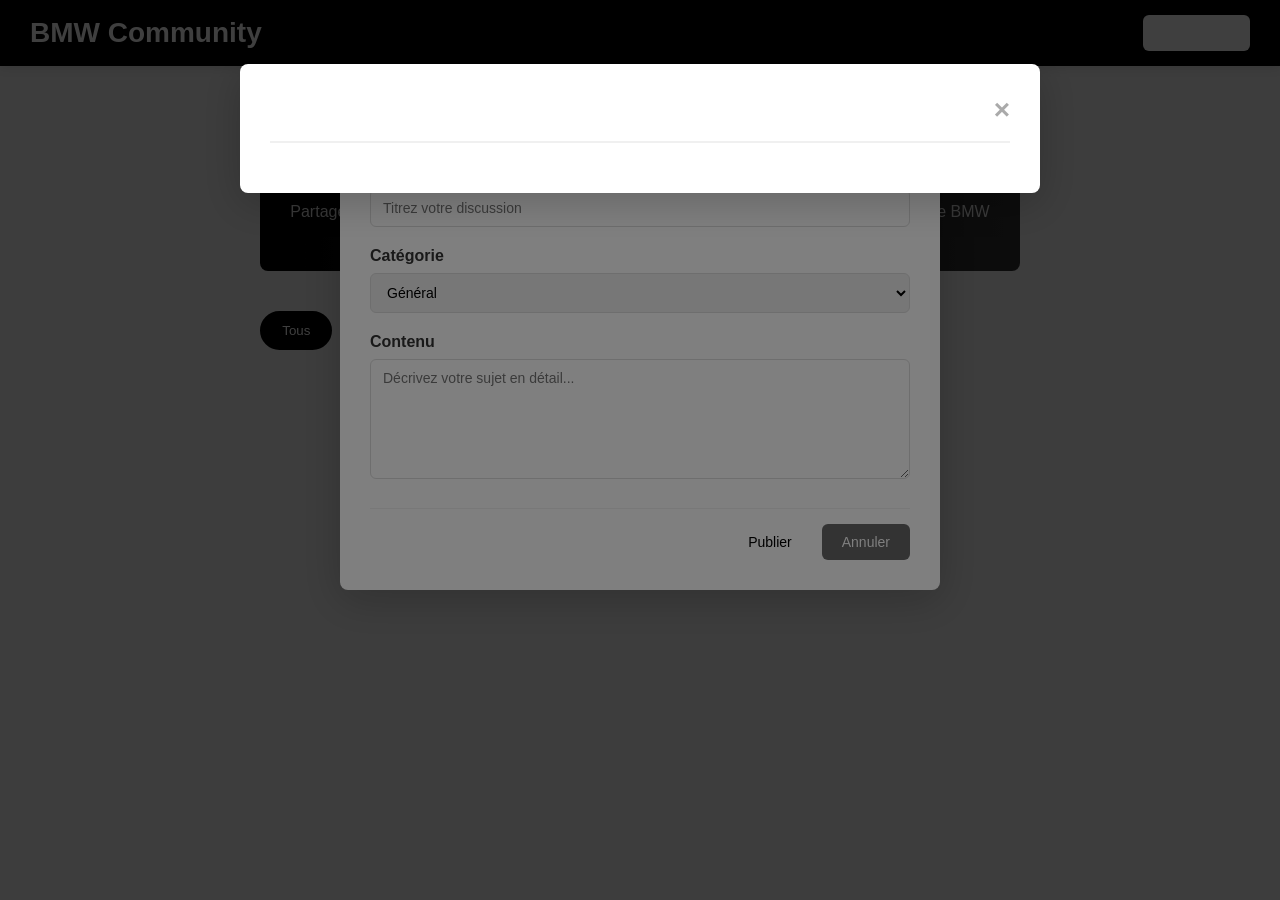
==== templates/forum.html @ a311e94f "avancée" ====
<!DOCTYPE html>
<html lang="fr">
<head>
    <meta charset="UTF-8">
    <meta name="viewport" content="width=device-width, initial-scale=1.0">
    <title>Forum BMW Community</title>
    <link rel="stylesheet" href="/static/style.css">
</head>
<body>

<header>
    <h1>BMW Community</h1>
    <div class="header-actions">
        <span id="username-display" class="username"></span>
        <button class="btn btn-secondary" id="logout-btn">Déconnexion</button>
        <button class="btn btn-primary" id="login-btn"><a href="/login">Connexion</a></button>
    </div>
</header>

<div class="container">
    <div class="forum-header">
        <h2>Centre de Discussion BMW</h2>
        <p>Partagez vos passions, posez vos questions et connectez-vous avec d'autres passionnés de BMW</p>
        <button class="btn btn-primary" id="new-discussion-btn">+ Créer une discussion</button>
    </div>

    <div class="categories">
        <button class="category-btn active" onclick="filterByCategory('Tous')">Tous</button>
        <button class="category-btn" onclick="filterByCategory('Mécanique')">Mécanique</button>
        <button class="category-btn" onclick="filterByCategory('Tuning')">Tuning</button>
        <button class="category-btn" onclick="filterByCategory('Galerie')">Galerie</button>
        <button class="category-btn" onclick="filterByCategory('Événements')">Événements</button>
    </div>

    <div class="discussions-list" id="discussions-container">
        <div class="loading">Chargement des discussions...</div>
    </div>
</div>

<!-- Modal pour créer une discussion -->
<div id="new-discussion-modal" class="modal">
    <div class="modal-content">
        <div class="modal-header">
            <h3>Créer une nouvelle discussion</h3>
            <span class="close" onclick="closeNewDiscussionModal()">&times;</span>
        </div>
        <form id="discussion-form">
            <div class="form-group">
                <label for="title">Titre</label>
                <input type="text" id="title" name="title" required placeholder="Titrez votre discussion">
            </div>
            <div class="form-group">
                <label for="category">Catégorie</label>
                <select id="category" name="category" required>
                    <option value="Général">Général</option>
                    <option value="Mécanique">Mécanique</option>
                    <option value="Tuning">Tuning</option>
                    <option value="Galerie">Galerie</option>
                    <option value="Événements">Événements</option>
                </select>
            </div>
            <div class="form-group">
                <label for="content">Contenu</label>
                <textarea id="content" name="content" required placeholder="Décrivez votre sujet en détail..."></textarea>
            </div>
            <div class="modal-buttons">
                <button type="submit" class="btn btn-primary">Publier</button>
                <button type="button" class="btn btn-secondary" onclick="closeNewDiscussionModal()">Annuler</button>
            </div>
        </form>
    </div>
</div>

<!-- Modal pour les détails de la discussion -->
<div id="discussion-detail-modal" class="modal">
    <div class="modal-content modal-large">
        <div class="modal-header">
            <h3 id="detail-title"></h3>
            <span class="close" onclick="closeDiscussionDetailModal()">&times;</span>
        </div>
        <div id="discussion-detail-content"></div>
        
        <!-- Formulaire pour répondre -->
        <div id="reply-form-container" class="reply-form-container">
            <div class="reply-form">
                <h4>Votre réponse</h4>
                <form id="reply-form">
                    <textarea id="reply-content" placeholder="Écrivez votre réponse..." required></textarea>
                    <button type="submit" class="btn btn-primary">Répondre</button>
                </form>
            </div>
        </div>
    </div>
</div>

<script>
    let currentUser = null;
    let selectedCategory = 'Tous';

    document.addEventListener('DOMContentLoaded', function() {
        checkUserSession();
        loadDiscussions();
    });

    function checkUserSession() {
        const user = localStorage.getItem('user');
        if (user) {
            currentUser = JSON.parse(user);
            document.getElementById('username-display').textContent = 'Bienvenue, ' + currentUser.username;
            document.getElementById('logout-btn').style.display = 'inline-block';
            document.getElementById('login-btn').style.display = 'none';
            document.getElementById('new-discussion-btn').style.display = 'inline-block';
        } else {
            document.getElementById('logout-btn').style.display = 'none';
            document.getElementById('login-btn').style.display = 'inline-block';
            document.getElementById('new-discussion-btn').style.display = 'none';
        }
    }

    function loadDiscussions() {
        fetch('/api/discussions')
            .then(response => response.json())
            .then(discussions => {
                if (!discussions) {
                    document.getElementById('discussions-container').innerHTML = '<p class="no-discussions">Aucune discussion pour le moment. Soyez le premier à en créer une !</p>';
                    return;
                }
                
                const filtered = selectedCategory === 'Tous' ? discussions : discussions.filter(d => d.category === selectedCategory);
                
                if (filtered.length === 0) {
                    document.getElementById('discussions-container').innerHTML = '<p class="no-discussions">Aucune discussion dans cette catégorie.</p>';
                    return;
                }

                const html = filtered.map(d => `
                    <div class="discussion-card" onclick="showDiscussionDetail(${d.id})">
                        <div class="discussion-header">
                            <h3>${escapeHtml(d.title)}</h3>
                            <span class="category-badge">${escapeHtml(d.category)}</span>
                        </div>
                        <p class="discussion-preview">${escapeHtml(d.content.substring(0, 150))}...</p>
                        <div class="discussion-meta">
                            <span class="author">Par <strong>${escapeHtml(d.username)}</strong></span>
                            <span class="replies">${d.replies} réponse${d.replies > 1 ? 's' : ''}</span>
                            <span class="date">${formatDate(d.created_at)}</span>
                        </div>
                    </div>
                `).join('');
                
                document.getElementById('discussions-container').innerHTML = html;
            })
            .catch(error => {
                console.error('Erreur:', error);
                document.getElementById('discussions-container').innerHTML = '<p class="error">Erreur lors du chargement des discussions</p>';
            });
    }

    function filterByCategory(category) {
        selectedCategory = category;
        document.querySelectorAll('.category-btn').forEach(btn => btn.classList.remove('active'));
        event.target.classList.add('active');
        loadDiscussions();
    }

    function showNewDiscussionModal() {
        if (!currentUser) {
            alert('Vous devez être connecté pour créer une discussion');
            window.location.href = '/login';
            return;
        }
        document.getElementById('new-discussion-modal').style.display = 'block';
    }

    function closeNewDiscussionModal() {
        document.getElementById('new-discussion-modal').style.display = 'none';
        document.getElementById('discussion-form').reset();
    }

    function showDiscussionDetail(discussionId) {
        fetch(`/api/discussions/${discussionId}`)
            .then(response => response.json())
            .then(discussion => {
                document.getElementById('detail-title').textContent = escapeHtml(discussion.title);
                
                let html = `
                    <div class="discussion-detail">
                        <div class="detail-header">
                            <span class="category-badge">${escapeHtml(discussion.category)}</span>
                            <span class="date">${formatDate(discussion.created_at)}</span>
                        </div>
                        <div class="detail-content">${escapeHtml(discussion.content)}</div>
                        <div class="detail-author">Par <strong>${escapeHtml(discussion.username)}</strong></div>
                    </div>
                    <div class="replies-section">
                        <h4>${discussion.replies} réponse${discussion.replies > 1 ? 's' : ''}</h4>
                        <div id="replies-list"></div>
                    </div>
                `;
                
                document.getElementById('discussion-detail-content').innerHTML = html;
                
                fetch(`/api/replies?discussion_id=${discussionId}`)
                    .then(response => response.json())
                    .then(replies => {
                        if (!replies) replies = [];
                        const repliesHtml = replies.map(r => `
                            <div class="reply">
                                <div class="reply-header">
                                    <strong>${escapeHtml(r.username)}</strong>
                                    <span class="date">${formatDate(r.created_at)}</span>
                                </div>
                                <div class="reply-content">${escapeHtml(r.content)}</div>
                            </div>
                        `).join('');
                        
                        document.getElementById('replies-list').innerHTML = repliesHtml || '<p class="no-replies">Aucune réponse pour le moment.</p>';
                    });

                if (currentUser) {
                    const replyContainer = document.getElementById('reply-form-container');
                    replyContainer.style.display = 'block';
                    document.getElementById('reply-form').onsubmit = function(e) {
                        e.preventDefault();
                        
                        fetch('/api/replies', {
                            method: 'POST',
                            headers: {'Content-Type': 'application/json'},
                            body: JSON.stringify({
                                content: document.getElementById('reply-content').value,
                                user_id: currentUser.id,
                                discussion_id: discussionId
                            })
                        })
                        .then(response => response.json())
                        .then(result => {
                            if (result.success) {
                                document.getElementById('reply-content').value = '';
                                showDiscussionDetail(discussionId);
                            }
                        })
                        .catch(error => console.error('Erreur:', error));
                    };
                } else {
                    document.getElementById('reply-form-container').style.display = 'none';
                }

                document.getElementById('discussion-detail-modal').style.display = 'block';
            })
            .catch(error => console.error('Erreur:', error));
    }

    function closeDiscussionDetailModal() {
        document.getElementById('discussion-detail-modal').style.display = 'none';
    }

    document.getElementById('new-discussion-btn').addEventListener('click', showNewDiscussionModal);

    document.getElementById('logout-btn').addEventListener('click', function() {
        localStorage.removeItem('user');
        currentUser = null;
        checkUserSession();
        loadDiscussions();
    });

    document.getElementById('discussion-form').addEventListener('submit', function(e) {
        e.preventDefault();
        
        const data = {
            title: document.getElementById('title').value,
            content: document.getElementById('content').value,
            category: document.getElementById('category').value,
            user_id: currentUser.id
        };

        fetch('/api/discussions', {
            method: 'POST',
            headers: {'Content-Type': 'application/json'},
            body: JSON.stringify(data)
        })
        .then(response => response.json())
        .then(result => {
            if (result.success) {
                closeNewDiscussionModal();
                loadDiscussions();
                alert('Discussion créée avec succès !');
            }
        })
        .catch(error => console.error('Erreur:', error));
    });

    function escapeHtml(text) {
        const div = document.createElement('div');
        div.textContent = text;
        return div.innerHTML;
    }

    function formatDate(dateString) {
        const date = new Date(dateString);
        const today = new Date();
        const yesterday = new Date(today);
        yesterday.setDate(yesterday.getDate() - 1);

        if (date.toDateString() === today.toDateString()) {
            return 'Aujourd\'hui à ' + date.toLocaleTimeString('fr-FR', {hour: '2-digit', minute: '2-digit'});
        } else if (date.toDateString() === yesterday.toDateString()) {
            return 'Hier à ' + date.toLocaleTimeString('fr-FR', {hour: '2-digit', minute: '2-digit'});
        } else {
            return date.toLocaleDateString('fr-FR');
        }
    }

    window.onclick = function(event) {
        let modal = document.getElementById('new-discussion-modal');
        if (event.target === modal) {
            modal.style.display = 'none';
        }
        modal = document.getElementById('discussion-detail-modal');
        if (event.target === modal) {
            modal.style.display = 'none';
        }
    }
</script>

</body>
</html>
---- static/style.css ----
* {
  box-sizing: border-box;
}

html, body {
  margin: 0;
  padding: 0;
  height: 100%;
}

body {
  font-family: 'Segoe UI', Tahoma, Geneva, Verdana, sans-serif;
  background-color: #f5f5f5;
  color: #333;
  display: flex;
  flex-direction: column;
}

header {
  background-color: #000;
  color: white;
  padding: 15px 30px;
  display: flex;
  justify-content: space-between;
  align-items: center;
  box-shadow: 0 2px 10px rgba(0,0,0,0.1);
}

header h1 {
  margin: 0;
  font-size: 28px;
}

.header-actions {
  display: flex;
  align-items: center;
  gap: 20px;
}

.username {
  color: #ccc;
  font-size: 14px;
}

.btn {
  padding: 10px 20px;
  border: none;
  cursor: pointer;
  border-radius: 6px;
  font-size: 14px;
  font-weight: 500;
  transition: all 0.3s ease;
}

.btn-primary {
  background-color: white;
  color: black;
}

.btn-primary:hover {
  background-color: #f0f0f0;
  transform: translateY(-2px);
  box-shadow: 0 4px 12px rgba(0,0,0,0.15);
}

.btn-secondary {
  background-color: #666;
  color: white;
}

.btn-secondary:hover {
  background-color: #555;
  transform: translateY(-2px);
  box-shadow: 0 4px 12px rgba(0,0,0,0.15);
}

.container {
  max-width: 1200px;
  margin: 0 auto;
  padding: 20px;
}

.forum-header {
  text-align: center;
  margin: 40px 0;
  padding: 30px;
  background: linear-gradient(to right, #000, #333);
  color: white;
  border-radius: 8px;
}

.forum-header h2 {
  margin: 0 0 10px 0;
  font-size: 32px;
}

.forum-header p {
  margin: 0 0 20px 0;
  opacity: 0.9;
}

.categories {
  display: flex;
  gap: 10px;
  margin: 30px 0;
  flex-wrap: wrap;
}

.category-btn {
  padding: 10px 20px;
  background-color: white;
  border: 2px solid #ddd;
  border-radius: 25px;
  cursor: pointer;
  font-weight: 500;
  transition: all 0.3s ease;
}

.category-btn:hover {
  border-color: #000;
  background-color: #f9f9f9;
}

.category-btn.active {
  background-color: #000;
  color: white;
  border-color: #000;
}

.discussions-list {
  display: grid;
  gap: 20px;
  margin-top: 30px;
}

.discussion-card {
  background: white;
  border-radius: 8px;
  padding: 20px;
  cursor: pointer;
  transition: all 0.3s ease;
  box-shadow: 0 2px 8px rgba(0,0,0,0.08);
  border-left: 4px solid #000;
}

.discussion-card:hover {
  box-shadow: 0 6px 16px rgba(0,0,0,0.12);
  transform: translateY(-2px);
}

.discussion-header {
  display: flex;
  justify-content: space-between;
  align-items: flex-start;
  margin-bottom: 12px;
}

.discussion-header h3 {
  margin: 0;
  font-size: 18px;
  color: #000;
}

.category-badge {
  background-color: #000;
  color: white;
  padding: 4px 12px;
  border-radius: 12px;
  font-size: 12px;
  font-weight: 600;
  white-space: nowrap;
}

.discussion-preview {
  color: #666;
  margin: 10px 0;
  line-height: 1.5;
}

.discussion-meta {
  display: flex;
  gap: 20px;
  font-size: 13px;
  color: #999;
  border-top: 1px solid #eee;
  padding-top: 12px;
}

.author {
  font-weight: 500;
}

.replies, .date {
  display: flex;
  align-items: center;
}

.loading, .no-discussions, .error, .no-replies {
  text-align: center;
  padding: 40px 20px;
  color: #999;
  font-size: 16px;
}

.error {
  color: #d32f2f;
}

/* Modal Styles */
.modal {
  position: fixed;
  z-index: 1000;
  left: 0;
  top: 0;
  width: 100%;
  height: 100%;
  overflow: auto;
  background-color: rgba(0,0,0,0.5);
  animation: fadeIn 0.3s ease;
}

@keyframes fadeIn {
  from {
    opacity: 0;
  }
  to {
    opacity: 1;
  }
}

.modal-content {
  background-color: white;
  margin: 5% auto;
  padding: 30px;
  border-radius: 8px;
  width: 90%;
  max-width: 600px;
  box-shadow: 0 10px 40px rgba(0,0,0,0.2);
  animation: slideUp 0.3s ease;
}

.modal-large {
  max-width: 800px;
  max-height: 90vh;
  overflow-y: auto;
}

@keyframes slideUp {
  from {
    transform: translateY(50px);
    opacity: 0;
  }
  to {
    transform: translateY(0);
    opacity: 1;
  }
}

.modal-header {
  display: flex;
  justify-content: space-between;
  align-items: center;
  margin-bottom: 20px;
  border-bottom: 2px solid #f0f0f0;
  padding-bottom: 15px;
}

.modal-header h3 {
  margin: 0;
  font-size: 22px;
}

.close {
  font-size: 28px;
  font-weight: bold;
  color: #aaa;
  cursor: pointer;
  transition: color 0.3s ease;
}

.close:hover {
  color: #000;
}

.form-group {
  margin-bottom: 20px;
}

.form-group label {
  display: block;
  margin-bottom: 8px;
  font-weight: 600;
  color: #333;
}

.form-group input,
.form-group textarea,
.form-group select {
  width: 100%;
  padding: 10px 12px;
  border: 1px solid #ddd;
  border-radius: 6px;
  font-family: inherit;
  font-size: 14px;
  transition: border-color 0.3s ease;
}

.form-group input:focus,
.form-group textarea:focus,
.form-group select:focus {
  outline: none;
  border-color: #000;
  box-shadow: 0 0 0 3px rgba(0,0,0,0.1);
}

.form-group textarea {
  resize: vertical;
  min-height: 120px;
}

.modal-buttons {
  display: flex;
  gap: 10px;
  justify-content: flex-end;
  margin-top: 25px;
  border-top: 1px solid #f0f0f0;
  padding-top: 15px;
}

/* Discussion Detail Styles */
.discussion-detail {
  margin-bottom: 30px;
  padding-bottom: 20px;
  border-bottom: 2px solid #f0f0f0;
}

.detail-header {
  display: flex;
  gap: 15px;
  align-items: center;
  margin-bottom: 15px;
}

.detail-content {
  background-color: #f9f9f9;
  padding: 20px;
  border-radius: 6px;
  line-height: 1.6;
  margin: 15px 0;
  white-space: pre-wrap;
  word-break: break-word;
}

.detail-author {
  color: #666;
  font-size: 14px;
  margin-top: 10px;
}

.replies-section {
  margin: 30px 0;
}

.replies-section h4 {
  margin-top: 0;
  padding-bottom: 10px;
  border-bottom: 2px solid #f0f0f0;
}

.reply {
  background-color: #f9f9f9;
  padding: 15px;
  border-radius: 6px;
  margin-bottom: 15px;
  border-left: 3px solid #ddd;
}

.reply-header {
  display: flex;
  justify-content: space-between;
  margin-bottom: 10px;
  font-size: 13px;
}

.reply-header strong {
  color: #000;
}

.reply-header .date {
  color: #999;
}

.reply-content {
  color: #333;
  line-height: 1.5;
  white-space: pre-wrap;
  word-break: break-word;
}

.reply-form {
  background-color: #f9f9f9;
  padding: 20px;
  border-radius: 6px;
  margin-top: 20px;
}

.reply-form h4 {
  margin-top: 0;
}

.reply-form textarea {
  width: 100%;
  padding: 10px;
  border: 1px solid #ddd;
  border-radius: 6px;
  font-family: inherit;
  min-height: 100px;
  margin-bottom: 10px;
}

.reply-form .btn {
  margin-top: 10px;
}

/* Hero Section */
.hero {
  text-align: center;
  padding: 80px 20px;
  background: linear-gradient(to right, #000, #444);
  color: white;
}

.hero h2 {
  font-size: 40px;
  margin: 0 0 20px 0;
}

.hero p {
  font-size: 18px;
  opacity: 0.9;
  margin: 0 0 30px 0;
}

.hero .btn {
  font-size: 16px;
  padding: 12px 30px;
}

/* Features Section */
.features {
  display: grid;
  grid-template-columns: repeat(auto-fit, minmax(300px, 1fr));
  gap: 30px;
  padding: 60px 20px;
  max-width: 1200px;
  margin: 0 auto;
}

.card {
  background: white;
  padding: 30px;
  border-radius: 8px;
  text-align: center;
  box-shadow: 0 2px 12px rgba(0,0,0,0.08);
  transition: all 0.3s ease;
}

.card:hover {
  box-shadow: 0 8px 24px rgba(0,0,0,0.12);
  transform: translateY(-5px);
}

.card h3 {
  margin: 0 0 10px 0;
  font-size: 22px;
}

.card p {
  margin: 0;
  color: #666;
  line-height: 1.6;
}

/* CTA Section */
.cta {
  text-align: center;
  padding: 60px 20px;
  background: linear-gradient(to right, #000, #444);
  color: white;
}

.cta h2 {
  font-size: 32px;
  margin: 0 0 10px 0;
}

.cta p {
  margin: 0 0 20px 0;
  opacity: 0.9;
  font-size: 16px;
}

.cta .btn {
  margin-top: 20px;
  padding: 12px 30px;
  font-size: 16px;
}

/* Footer */
footer {
  background-color: #000;
  color: white;
  text-align: center;
  padding: 20px;
  margin-top: auto;
  border-top: 2px solid #333;
}

footer p {
  margin: 0;
  font-size: 14px;
}

/* Authentication Pages */
.auth-container {
  display: flex;
  justify-content: center;
  align-items: center;
  min-height: 100vh;
  background: linear-gradient(to right, #000, #444);
  flex-direction: column;
  gap: 20px;
}

.back-link {
  color: white;
  text-decoration: none;
  font-weight: 500;
  transition: text-decoration 0.3s ease;
}

.back-link:hover {
  text-decoration: underline;
}

.auth-form {
  background: white;
  padding: 40px;
  border-radius: 8px;
  box-shadow: 0 10px 40px rgba(0,0,0,0.2);
  width: 100%;
  max-width: 400px;
}

.auth-form h1 {
  text-align: center;
  margin: 0 0 30px 0;
  font-size: 28px;
  color: #000;
}

.error-message {
  color: #d32f2f;
  font-size: 14px;
  margin-top: 5px;
  display: none;
  padding: 10px;
  background-color: #ffebee;
  border-radius: 4px;
  border-left: 3px solid #d32f2f;
}

.success-message {
  color: #388e3c;
  font-size: 14px;
  margin-top: 5px;
  display: none;
  padding: 10px;
  background-color: #f1f8e9;
  border-radius: 4px;
  border-left: 3px solid #388e3c;
}

#form-error, #form-success {
  margin-bottom: 15px;
}

.auth-form .form-group input {
  width: 100%;
  padding: 12px;
  border: 1px solid #ddd;
  border-radius: 6px;
  font-size: 14px;
  transition: border-color 0.3s ease;
}

.auth-form .form-group input:focus {
  outline: none;
  border-color: #000;
  box-shadow: 0 0 0 3px rgba(0,0,0,0.1);
}

.submit-btn {
  width: 100%;
  padding: 12px;
  background-color: #000;
  color: white;
  border: none;
  border-radius: 6px;
  font-size: 16px;
  font-weight: 600;
  cursor: pointer;
  transition: background-color 0.3s ease, transform 0.2s ease;
  margin-top: 10px;
}

.submit-btn:hover {
  background-color: #333;
}

.submit-btn:active {
  transform: scale(0.98);
}

.auth-link {
  text-align: center;
  margin-top: 20px;
  font-size: 14px;
  color: #666;
}

.auth-link a {
  color: #000;
  text-decoration: none;
  font-weight: 600;
}

.auth-link a:hover {
  text-decoration: underline;
}

.reply-form-container {
  display: none;
}

#login-btn a {
  text-decoration: none;
  color: white;
}

/* Responsive */
@media (max-width: 768px) {
  header {
    flex-direction: column;
    gap: 15px;
  }

  header h1 {
    font-size: 22px;
  }

  .header-actions {
    width: 100%;
    justify-content: center;
  }

  .forum-header h2 {
    font-size: 24px;
  }

  .modal-content {
    width: 95%;
    margin: 20% auto;
  }

  .discussion-header {
    flex-direction: column;
    gap: 10px;
  }

  .discussion-meta {
    flex-direction: column;
    gap: 5px;
  }

  .hero h2 {
    font-size: 28px;
  }

  .categories {
    justify-content: center;
  }
}

      font-size: 18px;
      margin: 20px 0;
    }

.features {
      display: grid;
      grid-template-columns: repeat(auto-fit, minmax(250px, 1fr));
      gap: 20px;
      padding: 40px;
    }

.card {
      background-color: white;
      padding: 20px;
      border-radius: 15px;
      box-shadow: 0 4px 10px rgba(0,0,0,0.1);
    }

.cta {
      text-align: center;
      padding: 50px;
    }

footer {
      background-color: black;
      color: white;
      text-align: center;
      padding: 20px;
    }
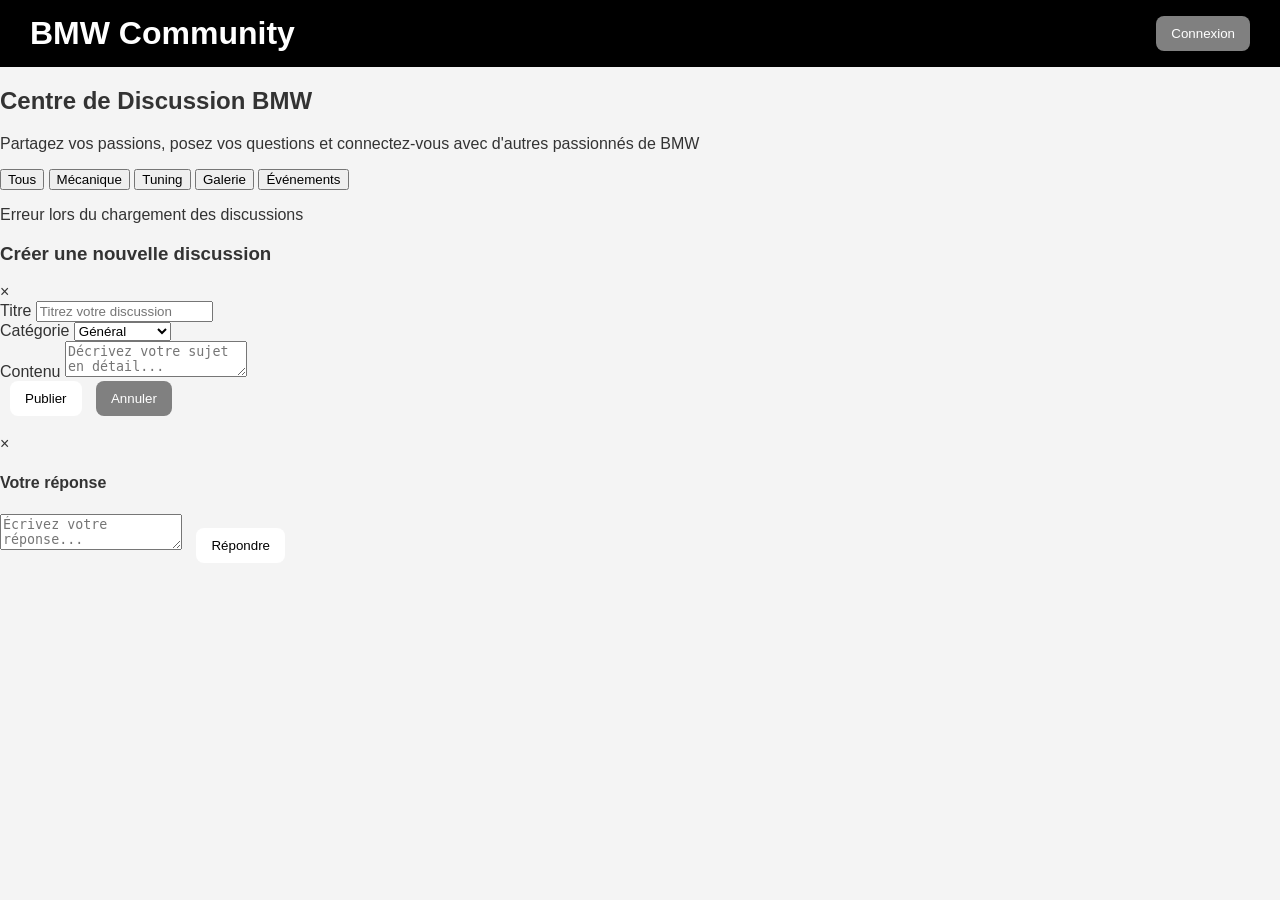
==== commit 613cc43a: "log" ====
--- a/templates/forum.html
+++ b/templates/forum.html
@@ -13,7 +13,7 @@
     <div class="header-actions">
         <span id="username-display" class="username"></span>
         <button class="btn btn-secondary" id="logout-btn">Déconnexion</button>
-        <button class="btn btn-primary" id="login-btn"><a href="/login">Connexion</a></button>
+        <button class="btn btn-secondary" id="login-btn" onclick="window.location.href='/login'" style="display:none;">Connexion</button>
     </div>
 </header>
 
--- a/static/style.css
+++ b/static/style.css
@@ -1,723 +1,149 @@
-* {
-  box-sizing: border-box;
+body{
+    margin:0;
+    font-family:Arial,sans-serif;
+    background:#f4f4f4;
+    color:#333;
 }
 
-html, body {
-  margin: 0;
-  padding: 0;
-  height: 100%;
+/* ===== HEADER ===== */
+
+header{
+    background:black;
+    color:white;
+    padding:15px 30px;
+    display:flex;
+    justify-content:space-between;
+    align-items:center;
 }
 
-body {
-  font-family: 'Segoe UI', Tahoma, Geneva, Verdana, sans-serif;
-  background-color: #f5f5f5;
-  color: #333;
-  display: flex;
-  flex-direction: column;
+header h1{
+    margin:0;
 }
 
-header {
-  background-color: #000;
-  color: white;
-  padding: 15px 30px;
-  display: flex;
-  justify-content: space-between;
-  align-items: center;
-  box-shadow: 0 2px 10px rgba(0,0,0,0.1);
+/* ===== BOUTONS ===== */
+
+.btn{
+    padding:10px 15px;
+    border:none;
+    border-radius:8px;
+    cursor:pointer;
+    margin-left:10px;
+    text-decoration:none;
 }
 
-header h1 {
-  margin: 0;
-  font-size: 28px;
+.btn-primary{
+    background:white;
+    color:black;
 }
 
-.header-actions {
-  display: flex;
-  align-items: center;
-  gap: 20px;
+.btn-secondary{
+    background:gray;
+    color:white;
 }
 
-.username {
-  color: #ccc;
-  font-size: 14px;
+/* ===== HERO ===== */
+
+.hero{
+    text-align:center;
+    padding:80px 20px;
+    background:linear-gradient(to right,#000,#444);
+    color:white;
 }
 
-.btn {
-  padding: 10px 20px;
-  border: none;
-  cursor: pointer;
-  border-radius: 6px;
-  font-size: 14px;
-  font-weight: 500;
-  transition: all 0.3s ease;
+.hero h2{
+    font-size:40px;
 }
 
-.btn-primary {
-  background-color: white;
-  color: black;
+.hero p{
+    font-size:18px;
+    margin:20px 0;
 }
 
-.btn-primary:hover {
-  background-color: #f0f0f0;
-  transform: translateY(-2px);
-  box-shadow: 0 4px 12px rgba(0,0,0,0.15);
+/* ===== FEATURES ===== */
+
+.features{
+    display:grid;
+    grid-template-columns:repeat(auto-fit,minmax(250px,1fr));
+    gap:20px;
+    padding:40px;
 }
 
-.btn-secondary {
-  background-color: #666;
-  color: white;
+.card{
+    background:white;
+    padding:20px;
+    border-radius:15px;
+    box-shadow:0 4px 10px rgba(0,0,0,0.1);
 }
 
-.btn-secondary:hover {
-  background-color: #555;
-  transform: translateY(-2px);
-  box-shadow: 0 4px 12px rgba(0,0,0,0.15);
+/* ===== CTA ===== */
+
+.cta{
+    text-align:center;
+    padding:50px;
 }
 
-.container {
-  max-width: 1200px;
-  margin: 0 auto;
-  padding: 20px;
+/* ===== FOOTER ===== */
+
+footer{
+    background:black;
+    color:white;
+    text-align:center;
+    padding:20px;
 }
 
-.forum-header {
-  text-align: center;
-  margin: 40px 0;
-  padding: 30px;
-  background: linear-gradient(to right, #000, #333);
-  color: white;
-  border-radius: 8px;
+/* ===== LOGIN / REGISTER ===== */
+
+.auth-page{
+    display:flex;
+    justify-content:center;
+    align-items:center;
+    height:100vh;
+    background:linear-gradient(to right,#000,#333);
 }
 
-.forum-header h2 {
-  margin: 0 0 10px 0;
-  font-size: 32px;
+.auth-box{
+    width:350px;
+    background:white;
+    padding:40px;
+    border-radius:20px;
+    box-shadow:0 5px 20px rgba(0,0,0,0.3);
+    text-align:center;
 }
 
-.forum-header p {
-  margin: 0 0 20px 0;
-  opacity: 0.9;
+.auth-box h1{
+    margin-bottom:30px;
 }
 
-.categories {
-  display: flex;
-  gap: 10px;
-  margin: 30px 0;
-  flex-wrap: wrap;
+.auth-box input{
+    width:100%;
+    padding:12px;
+    margin:10px 0;
+    border:1px solid #ccc;
+    border-radius:8px;
+    font-size:16px;
+    box-sizing:border-box;
 }
 
-.category-btn {
-  padding: 10px 20px;
-  background-color: white;
-  border: 2px solid #ddd;
-  border-radius: 25px;
-  cursor: pointer;
-  font-weight: 500;
-  transition: all 0.3s ease;
+.auth-box button{
+    width:100%;
+    padding:12px;
+    margin-top:15px;
+    background:black;
+    color:white;
+    border:none;
+    border-radius:8px;
+    cursor:pointer;
 }
 
-.category-btn:hover {
-  border-color: #000;
-  background-color: #f9f9f9;
+.auth-box button:hover{
+    background:#333;
 }
 
-.category-btn.active {
-  background-color: #000;
-  color: white;
-  border-color: #000;
+.auth-box p{
+    margin-top:20px;
 }
 
-.discussions-list {
-  display: grid;
-  gap: 20px;
-  margin-top: 30px;
+.auth-box a{
+    color:#0077ff;
+    text-decoration:none;
 }
-
-.discussion-card {
-  background: white;
-  border-radius: 8px;
-  padding: 20px;
-  cursor: pointer;
-  transition: all 0.3s ease;
-  box-shadow: 0 2px 8px rgba(0,0,0,0.08);
-  border-left: 4px solid #000;
-}
-
-.discussion-card:hover {
-  box-shadow: 0 6px 16px rgba(0,0,0,0.12);
-  transform: translateY(-2px);
-}
-
-.discussion-header {
-  display: flex;
-  justify-content: space-between;
-  align-items: flex-start;
-  margin-bottom: 12px;
-}
-
-.discussion-header h3 {
-  margin: 0;
-  font-size: 18px;
-  color: #000;
-}
-
-.category-badge {
-  background-color: #000;
-  color: white;
-  padding: 4px 12px;
-  border-radius: 12px;
-  font-size: 12px;
-  font-weight: 600;
-  white-space: nowrap;
-}
-
-.discussion-preview {
-  color: #666;
-  margin: 10px 0;
-  line-height: 1.5;
-}
-
-.discussion-meta {
-  display: flex;
-  gap: 20px;
-  font-size: 13px;
-  color: #999;
-  border-top: 1px solid #eee;
-  padding-top: 12px;
-}
-
-.author {
-  font-weight: 500;
-}
-
-.replies, .date {
-  display: flex;
-  align-items: center;
-}
-
-.loading, .no-discussions, .error, .no-replies {
-  text-align: center;
-  padding: 40px 20px;
-  color: #999;
-  font-size: 16px;
-}
-
-.error {
-  color: #d32f2f;
-}
-
-/* Modal Styles */
-.modal {
-  position: fixed;
-  z-index: 1000;
-  left: 0;
-  top: 0;
-  width: 100%;
-  height: 100%;
-  overflow: auto;
-  background-color: rgba(0,0,0,0.5);
-  animation: fadeIn 0.3s ease;
-}
-
-@keyframes fadeIn {
-  from {
-    opacity: 0;
-  }
-  to {
-    opacity: 1;
-  }
-}
-
-.modal-content {
-  background-color: white;
-  margin: 5% auto;
-  padding: 30px;
-  border-radius: 8px;
-  width: 90%;
-  max-width: 600px;
-  box-shadow: 0 10px 40px rgba(0,0,0,0.2);
-  animation: slideUp 0.3s ease;
-}
-
-.modal-large {
-  max-width: 800px;
-  max-height: 90vh;
-  overflow-y: auto;
-}
-
-@keyframes slideUp {
-  from {
-    transform: translateY(50px);
-    opacity: 0;
-  }
-  to {
-    transform: translateY(0);
-    opacity: 1;
-  }
-}
-
-.modal-header {
-  display: flex;
-  justify-content: space-between;
-  align-items: center;
-  margin-bottom: 20px;
-  border-bottom: 2px solid #f0f0f0;
-  padding-bottom: 15px;
-}
-
-.modal-header h3 {
-  margin: 0;
-  font-size: 22px;
-}
-
-.close {
-  font-size: 28px;
-  font-weight: bold;
-  color: #aaa;
-  cursor: pointer;
-  transition: color 0.3s ease;
-}
-
-.close:hover {
-  color: #000;
-}
-
-.form-group {
-  margin-bottom: 20px;
-}
-
-.form-group label {
-  display: block;
-  margin-bottom: 8px;
-  font-weight: 600;
-  color: #333;
-}
-
-.form-group input,
-.form-group textarea,
-.form-group select {
-  width: 100%;
-  padding: 10px 12px;
-  border: 1px solid #ddd;
-  border-radius: 6px;
-  font-family: inherit;
-  font-size: 14px;
-  transition: border-color 0.3s ease;
-}
-
-.form-group input:focus,
-.form-group textarea:focus,
-.form-group select:focus {
-  outline: none;
-  border-color: #000;
-  box-shadow: 0 0 0 3px rgba(0,0,0,0.1);
-}
-
-.form-group textarea {
-  resize: vertical;
-  min-height: 120px;
-}
-
-.modal-buttons {
-  display: flex;
-  gap: 10px;
-  justify-content: flex-end;
-  margin-top: 25px;
-  border-top: 1px solid #f0f0f0;
-  padding-top: 15px;
-}
-
-/* Discussion Detail Styles */
-.discussion-detail {
-  margin-bottom: 30px;
-  padding-bottom: 20px;
-  border-bottom: 2px solid #f0f0f0;
-}
-
-.detail-header {
-  display: flex;
-  gap: 15px;
-  align-items: center;
-  margin-bottom: 15px;
-}
-
-.detail-content {
-  background-color: #f9f9f9;
-  padding: 20px;
-  border-radius: 6px;
-  line-height: 1.6;
-  margin: 15px 0;
-  white-space: pre-wrap;
-  word-break: break-word;
-}
-
-.detail-author {
-  color: #666;
-  font-size: 14px;
-  margin-top: 10px;
-}
-
-.replies-section {
-  margin: 30px 0;
-}
-
-.replies-section h4 {
-  margin-top: 0;
-  padding-bottom: 10px;
-  border-bottom: 2px solid #f0f0f0;
-}
-
-.reply {
-  background-color: #f9f9f9;
-  padding: 15px;
-  border-radius: 6px;
-  margin-bottom: 15px;
-  border-left: 3px solid #ddd;
-}
-
-.reply-header {
-  display: flex;
-  justify-content: space-between;
-  margin-bottom: 10px;
-  font-size: 13px;
-}
-
-.reply-header strong {
-  color: #000;
-}
-
-.reply-header .date {
-  color: #999;
-}
-
-.reply-content {
-  color: #333;
-  line-height: 1.5;
-  white-space: pre-wrap;
-  word-break: break-word;
-}
-
-.reply-form {
-  background-color: #f9f9f9;
-  padding: 20px;
-  border-radius: 6px;
-  margin-top: 20px;
-}
-
-.reply-form h4 {
-  margin-top: 0;
-}
-
-.reply-form textarea {
-  width: 100%;
-  padding: 10px;
-  border: 1px solid #ddd;
-  border-radius: 6px;
-  font-family: inherit;
-  min-height: 100px;
-  margin-bottom: 10px;
-}
-
-.reply-form .btn {
-  margin-top: 10px;
-}
-
-/* Hero Section */
-.hero {
-  text-align: center;
-  padding: 80px 20px;
-  background: linear-gradient(to right, #000, #444);
-  color: white;
-}
-
-.hero h2 {
-  font-size: 40px;
-  margin: 0 0 20px 0;
-}
-
-.hero p {
-  font-size: 18px;
-  opacity: 0.9;
-  margin: 0 0 30px 0;
-}
-
-.hero .btn {
-  font-size: 16px;
-  padding: 12px 30px;
-}
-
-/* Features Section */
-.features {
-  display: grid;
-  grid-template-columns: repeat(auto-fit, minmax(300px, 1fr));
-  gap: 30px;
-  padding: 60px 20px;
-  max-width: 1200px;
-  margin: 0 auto;
-}
-
-.card {
-  background: white;
-  padding: 30px;
-  border-radius: 8px;
-  text-align: center;
-  box-shadow: 0 2px 12px rgba(0,0,0,0.08);
-  transition: all 0.3s ease;
-}
-
-.card:hover {
-  box-shadow: 0 8px 24px rgba(0,0,0,0.12);
-  transform: translateY(-5px);
-}
-
-.card h3 {
-  margin: 0 0 10px 0;
-  font-size: 22px;
-}
-
-.card p {
-  margin: 0;
-  color: #666;
-  line-height: 1.6;
-}
-
-/* CTA Section */
-.cta {
-  text-align: center;
-  padding: 60px 20px;
-  background: linear-gradient(to right, #000, #444);
-  color: white;
-}
-
-.cta h2 {
-  font-size: 32px;
-  margin: 0 0 10px 0;
-}
-
-.cta p {
-  margin: 0 0 20px 0;
-  opacity: 0.9;
-  font-size: 16px;
-}
-
-.cta .btn {
-  margin-top: 20px;
-  padding: 12px 30px;
-  font-size: 16px;
-}
-
-/* Footer */
-footer {
-  background-color: #000;
-  color: white;
-  text-align: center;
-  padding: 20px;
-  margin-top: auto;
-  border-top: 2px solid #333;
-}
-
-footer p {
-  margin: 0;
-  font-size: 14px;
-}
-
-/* Authentication Pages */
-.auth-container {
-  display: flex;
-  justify-content: center;
-  align-items: center;
-  min-height: 100vh;
-  background: linear-gradient(to right, #000, #444);
-  flex-direction: column;
-  gap: 20px;
-}
-
-.back-link {
-  color: white;
-  text-decoration: none;
-  font-weight: 500;
-  transition: text-decoration 0.3s ease;
-}
-
-.back-link:hover {
-  text-decoration: underline;
-}
-
-.auth-form {
-  background: white;
-  padding: 40px;
-  border-radius: 8px;
-  box-shadow: 0 10px 40px rgba(0,0,0,0.2);
-  width: 100%;
-  max-width: 400px;
-}
-
-.auth-form h1 {
-  text-align: center;
-  margin: 0 0 30px 0;
-  font-size: 28px;
-  color: #000;
-}
-
-.error-message {
-  color: #d32f2f;
-  font-size: 14px;
-  margin-top: 5px;
-  display: none;
-  padding: 10px;
-  background-color: #ffebee;
-  border-radius: 4px;
-  border-left: 3px solid #d32f2f;
-}
-
-.success-message {
-  color: #388e3c;
-  font-size: 14px;
-  margin-top: 5px;
-  display: none;
-  padding: 10px;
-  background-color: #f1f8e9;
-  border-radius: 4px;
-  border-left: 3px solid #388e3c;
-}
-
-#form-error, #form-success {
-  margin-bottom: 15px;
-}
-
-.auth-form .form-group input {
-  width: 100%;
-  padding: 12px;
-  border: 1px solid #ddd;
-  border-radius: 6px;
-  font-size: 14px;
-  transition: border-color 0.3s ease;
-}
-
-.auth-form .form-group input:focus {
-  outline: none;
-  border-color: #000;
-  box-shadow: 0 0 0 3px rgba(0,0,0,0.1);
-}
-
-.submit-btn {
-  width: 100%;
-  padding: 12px;
-  background-color: #000;
-  color: white;
-  border: none;
-  border-radius: 6px;
-  font-size: 16px;
-  font-weight: 600;
-  cursor: pointer;
-  transition: background-color 0.3s ease, transform 0.2s ease;
-  margin-top: 10px;
-}
-
-.submit-btn:hover {
-  background-color: #333;
-}
-
-.submit-btn:active {
-  transform: scale(0.98);
-}
-
-.auth-link {
-  text-align: center;
-  margin-top: 20px;
-  font-size: 14px;
-  color: #666;
-}
-
-.auth-link a {
-  color: #000;
-  text-decoration: none;
-  font-weight: 600;
-}
-
-.auth-link a:hover {
-  text-decoration: underline;
-}
-
-.reply-form-container {
-  display: none;
-}
-
-#login-btn a {
-  text-decoration: none;
-  color: white;
-}
-
-/* Responsive */
-@media (max-width: 768px) {
-  header {
-    flex-direction: column;
-    gap: 15px;
-  }
-
-  header h1 {
-    font-size: 22px;
-  }
-
-  .header-actions {
-    width: 100%;
-    justify-content: center;
-  }
-
-  .forum-header h2 {
-    font-size: 24px;
-  }
-
-  .modal-content {
-    width: 95%;
-    margin: 20% auto;
-  }
-
-  .discussion-header {
-    flex-direction: column;
-    gap: 10px;
-  }
-
-  .discussion-meta {
-    flex-direction: column;
-    gap: 5px;
-  }
-
-  .hero h2 {
-    font-size: 28px;
-  }
-
-  .categories {
-    justify-content: center;
-  }
-}
-
-      font-size: 18px;
-      margin: 20px 0;
-    }
-
-.features {
-      display: grid;
-      grid-template-columns: repeat(auto-fit, minmax(250px, 1fr));
-      gap: 20px;
-      padding: 40px;
-    }
-
-.card {
-      background-color: white;
-      padding: 20px;
-      border-radius: 15px;
-      box-shadow: 0 4px 10px rgba(0,0,0,0.1);
-    }
-
-.cta {
-      text-align: center;
-      padding: 50px;
-    }
-
-footer {
-      background-color: black;
-      color: white;
-      text-align: center;
-      padding: 20px;
-    }
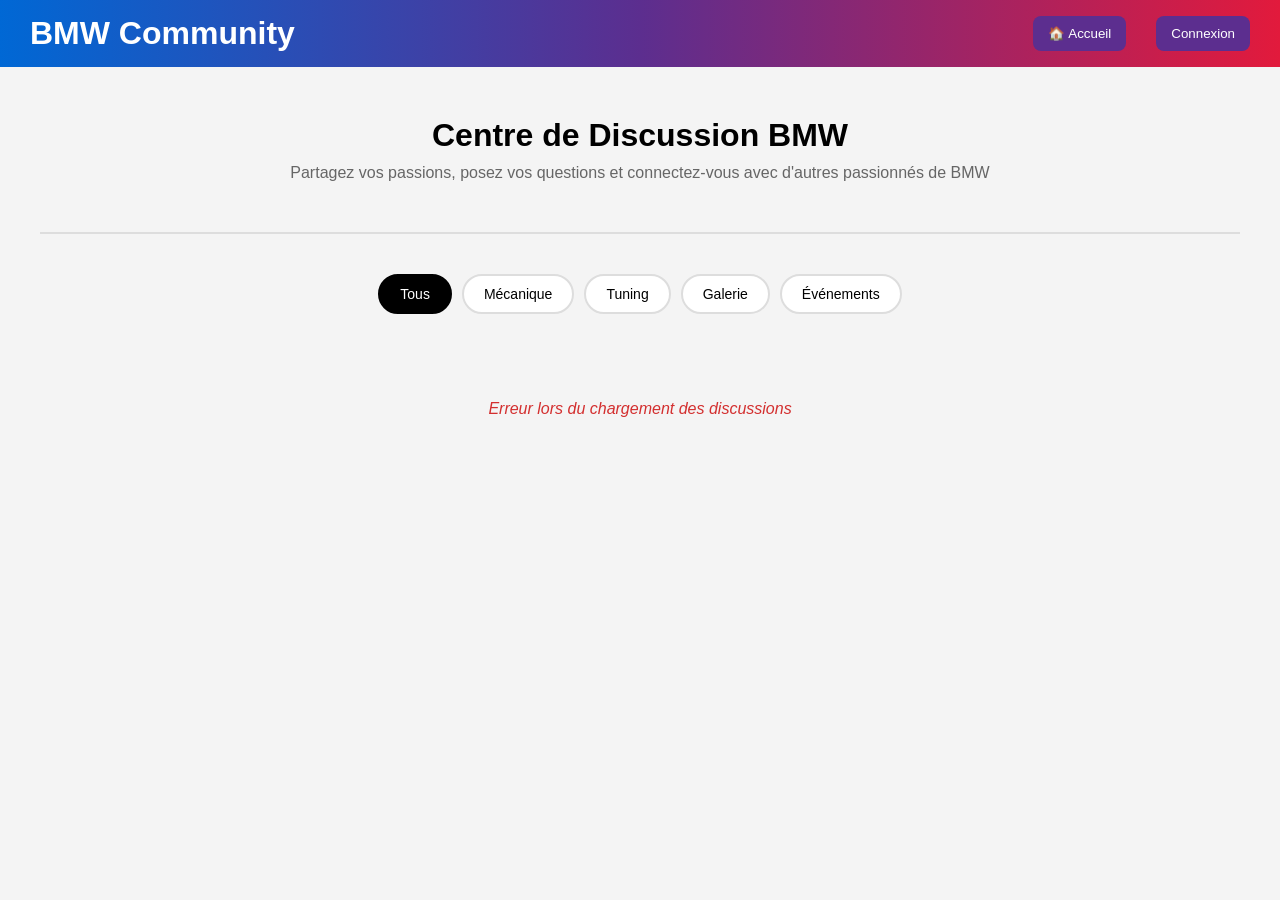
==== commit a4dbb500: "h" ====
--- a/templates/forum.html
+++ b/templates/forum.html
@@ -11,6 +11,7 @@
 <header>
     <h1>BMW Community</h1>
     <div class="header-actions">
+        <button class="btn btn-secondary" onclick="window.location.href='/'" style="margin-left:0;">🏠 Accueil</button>
         <span id="username-display" class="username"></span>
         <button class="btn btn-secondary" id="logout-btn">Déconnexion</button>
         <button class="btn btn-secondary" id="login-btn" onclick="window.location.href='/login'" style="display:none;">Connexion</button>
@@ -106,7 +107,7 @@
         const user = localStorage.getItem('user');
         if (user) {
             currentUser = JSON.parse(user);
-            document.getElementById('username-display').textContent = 'Bienvenue, ' + currentUser.username;
+            document.getElementById('username-display').textContent = 'Connecté en tant que : ' + currentUser.username;
             document.getElementById('logout-btn').style.display = 'inline-block';
             document.getElementById('login-btn').style.display = 'none';
             document.getElementById('new-discussion-btn').style.display = 'inline-block';
--- a/static/style.css
+++ b/static/style.css
@@ -5,10 +5,18 @@
     color:#333;
 }
 
+:root{
+    --bmw-blue:#0068D5;
+    --bmw-purple:#5C2E8F;
+    --bmw-red:#E21A3C;
+    --bmw-dark:#0b1220;
+    --bmw-bg:#f4f4f4;
+}
+
 /* ===== HEADER ===== */
 
 header{
-    background:black;
+    background:linear-gradient(90deg,var(--bmw-blue),var(--bmw-purple),var(--bmw-red));
     color:white;
     padding:15px 30px;
     display:flex;
@@ -32,25 +40,46 @@
 }
 
 .btn-primary{
-    background:white;
-    color:black;
+    background:var(--bmw-blue);
+    color:white;
 }
 
 .btn-secondary{
-    background:gray;
+    background:var(--bmw-purple);
     color:white;
 }
 
 /* ===== HERO ===== */
 
 .hero{
+    position:relative;
     text-align:center;
-    padding:80px 20px;
-    background:linear-gradient(to right,#000,#444);
-    color:white;
+    padding:100px 20px;
+    color:white;
+    background:linear-gradient(90deg,var(--bmw-blue) 0%, var(--bmw-purple) 45%, var(--bmw-red) 100%);
+    overflow:hidden;
+}
+
+.hero::before{
+    content:'';
+    position:absolute;
+    left:-20%;
+    top:0;
+    width:140%;
+    height:100%;
+    background:repeating-linear-gradient(
+        135deg,
+        rgba(255,255,255,0.18) 0,
+        rgba(255,255,255,0.18) 12px,
+        transparent 12px,
+        transparent 24px
+    );
+    pointer-events:none;
+    opacity:0.35;
 }
 
 .hero h2{
+    position:relative;
     font-size:40px;
 }
 
@@ -85,7 +114,7 @@
 /* ===== FOOTER ===== */
 
 footer{
-    background:black;
+    background:var(--bmw-dark);
     color:white;
     text-align:center;
     padding:20px;
@@ -98,7 +127,7 @@
     justify-content:center;
     align-items:center;
     height:100vh;
-    background:linear-gradient(to right,#000,#333);
+    background:linear-gradient(135deg,var(--bmw-blue),var(--bmw-purple),var(--bmw-red));
 }
 
 .auth-box{
@@ -128,7 +157,7 @@
     width:100%;
     padding:12px;
     margin-top:15px;
-    background:black;
+    background:var(--bmw-blue);
     color:white;
     border:none;
     border-radius:8px;
@@ -136,7 +165,7 @@
 }
 
 .auth-box button:hover{
-    background:#333;
+    background:var(--bmw-purple);
 }
 
 .auth-box p{
@@ -144,6 +173,378 @@
 }
 
 .auth-box a{
-    color:#0077ff;
+    color:var(--bmw-red);
     text-decoration:none;
 }
+
+/* ===== FORUM ===== */
+
+.container{
+    max-width:1200px;
+    margin:0 auto;
+    padding:20px;
+}
+
+.forum-header{
+    text-align:center;
+    margin-bottom:40px;
+    padding:30px 0;
+    border-bottom:2px solid #ddd;
+}
+
+.forum-header h2{
+    margin:0 0 10px 0;
+    font-size:32px;
+    color:#000;
+}
+
+.forum-header p{
+    margin:0 0 20px 0;
+    color:#666;
+    font-size:16px;
+}
+
+/* ===== CATEGORIES ===== */
+
+.categories{
+    display:flex;
+    gap:10px;
+    justify-content:center;
+    margin-bottom:30px;
+    flex-wrap:wrap;
+}
+
+.category-btn{
+    padding:10px 20px;
+    border:2px solid #ddd;
+    background:white;
+    border-radius:25px;
+    cursor:pointer;
+    font-size:14px;
+    transition:all 0.3s;
+}
+
+.category-btn:hover{
+    border-color:#000;
+    background:#f0f0f0;
+}
+
+.category-btn.active{
+    background:black;
+    color:white;
+    border-color:black;
+}
+
+.category-badge{
+    display:inline-block;
+    background:#e9ecef;
+    padding:4px 12px;
+    border-radius:15px;
+    font-size:12px;
+    font-weight:bold;
+}
+
+/* ===== DISCUSSIONS LIST ===== */
+
+.discussions-list{
+    display:grid;
+    gap:15px;
+}
+
+.discussion-card{
+    background:white;
+    padding:20px;
+    border-radius:10px;
+    box-shadow:0 2px 8px rgba(0,0,0,0.1);
+    cursor:pointer;
+    transition:all 0.3s;
+    border-left:4px solid #e9ecef;
+}
+
+.discussion-card:hover{
+    box-shadow:0 4px 12px rgba(0,0,0,0.15);
+    border-left-color:#000;
+}
+
+.discussion-header{
+    display:flex;
+    justify-content:space-between;
+    align-items:start;
+    margin-bottom:10px;
+}
+
+.discussion-header h3{
+    margin:0;
+    color:#000;
+    font-size:18px;
+}
+
+.discussion-preview{
+    color:#666;
+    margin:10px 0;
+    line-height:1.5;
+}
+
+.discussion-meta{
+    display:flex;
+    gap:15px;
+    font-size:13px;
+    color:#999;
+}
+
+.author{
+    color:#333;
+}
+
+.replies{
+    font-weight:bold;
+    color:#555;
+}
+
+/* ===== MODALS ===== */
+
+.modal{
+    display:none;
+    position:fixed;
+    z-index:1000;
+    left:0;
+    top:0;
+    width:100%;
+    height:100%;
+    background-color:rgba(0,0,0,0.5);
+    overflow:auto;
+}
+
+.modal-content{
+    background-color:white;
+    margin:5% auto;
+    padding:30px;
+    border:1px solid #888;
+    border-radius:10px;
+    width:90%;
+    max-width:600px;
+    max-height:80vh;
+    overflow-y:auto;
+}
+
+.modal-large{
+    max-width:900px;
+}
+
+.modal-header{
+    display:flex;
+    justify-content:space-between;
+    align-items:center;
+    margin-bottom:20px;
+}
+
+.modal-header h3{
+    margin:0;
+}
+
+.close{
+    font-size:28px;
+    font-weight:bold;
+    cursor:pointer;
+    color:#aaa;
+}
+
+.close:hover{
+    color:#000;
+}
+
+.modal-buttons{
+    display:flex;
+    gap:10px;
+    justify-content:flex-end;
+    margin-top:20px;
+}
+
+/* ===== FORMS ===== */
+
+.form-group{
+    margin-bottom:15px;
+}
+
+.form-group label{
+    display:block;
+    margin-bottom:5px;
+    font-weight:bold;
+    color:#333;
+}
+
+.form-group input,
+.form-group textarea,
+.form-group select{
+    width:100%;
+    padding:10px;
+    border:1px solid #ddd;
+    border-radius:5px;
+    font-size:14px;
+    font-family:Arial,sans-serif;
+    box-sizing:border-box;
+}
+
+.form-group textarea{
+    resize:vertical;
+    min-height:100px;
+}
+
+.form-group input:focus,
+.form-group textarea:focus,
+.form-group select:focus{
+    outline:none;
+    border-color:#000;
+    box-shadow:0 0 5px rgba(0,0,0,0.1);
+}
+
+/* ===== DISCUSSION DETAIL ===== */
+
+.discussion-detail{
+    margin-bottom:30px;
+}
+
+.detail-header{
+    display:flex;
+    gap:15px;
+    margin-bottom:15px;
+    font-size:13px;
+    color:#999;
+}
+
+.detail-content{
+    background:#f9f9f9;
+    padding:15px;
+    border-radius:5px;
+    margin-bottom:15px;
+    line-height:1.6;
+    color:#333;
+}
+
+.detail-author{
+    color:#666;
+    font-size:14px;
+}
+
+/* ===== REPLIES ===== */
+
+.replies-section{
+    border-top:2px solid #eee;
+    padding-top:20px;
+    margin:20px 0;
+}
+
+.replies-section h4{
+    margin:0 0 15px 0;
+}
+
+.reply{
+    background:#f9f9f9;
+    padding:15px;
+    border-radius:5px;
+    margin-bottom:15px;
+    border-left:3px solid #e9ecef;
+}
+
+.reply-header{
+    display:flex;
+    justify-content:space-between;
+    margin-bottom:10px;
+    font-size:13px;
+}
+
+.reply-header strong{
+    color:#000;
+}
+
+.reply-header .date{
+    color:#999;
+}
+
+.reply-content{
+    color:#333;
+    line-height:1.5;
+}
+
+.reply-form-container{
+    display:none;
+    border-top:2px solid #eee;
+    padding-top:20px;
+    margin-top:20px;
+}
+
+.reply-form h4{
+    margin:0 0 15px 0;
+}
+
+.reply-form textarea{
+    width:100%;
+    padding:10px;
+    border:1px solid #ddd;
+    border-radius:5px;
+    font-family:Arial,sans-serif;
+    resize:vertical;
+    min-height:80px;
+    box-sizing:border-box;
+}
+
+.reply-form button{
+    margin-top:10px;
+}
+
+/* ===== UTILITIES ===== */
+
+.loading,
+.no-discussions,
+.no-replies,
+.error{
+    text-align:center;
+    padding:40px 20px;
+    color:#999;
+    font-style:italic;
+}
+
+.error{
+    color:#d32f2f;
+}
+
+.header-actions{
+    display:flex;
+    align-items:center;
+    gap:10px;
+}
+
+.username{
+    color:white;
+    font-size:14px;
+}
+
+/* ===== RESPONSIVE ===== */
+
+@media (max-width:768px){
+    .modal-content{
+        width:95%;
+        margin:20% auto;
+    }
+    
+    .discussion-header{
+        flex-direction:column;
+    }
+    
+    .discussion-meta{
+        flex-wrap:wrap;
+    }
+    
+    .categories{
+        justify-content:flex-start;
+    }
+    
+    .modal-buttons{
+        flex-direction:column;
+    }
+    
+    .modal-buttons .btn{
+        margin-left:0;
+        width:100%;
+    }
+}
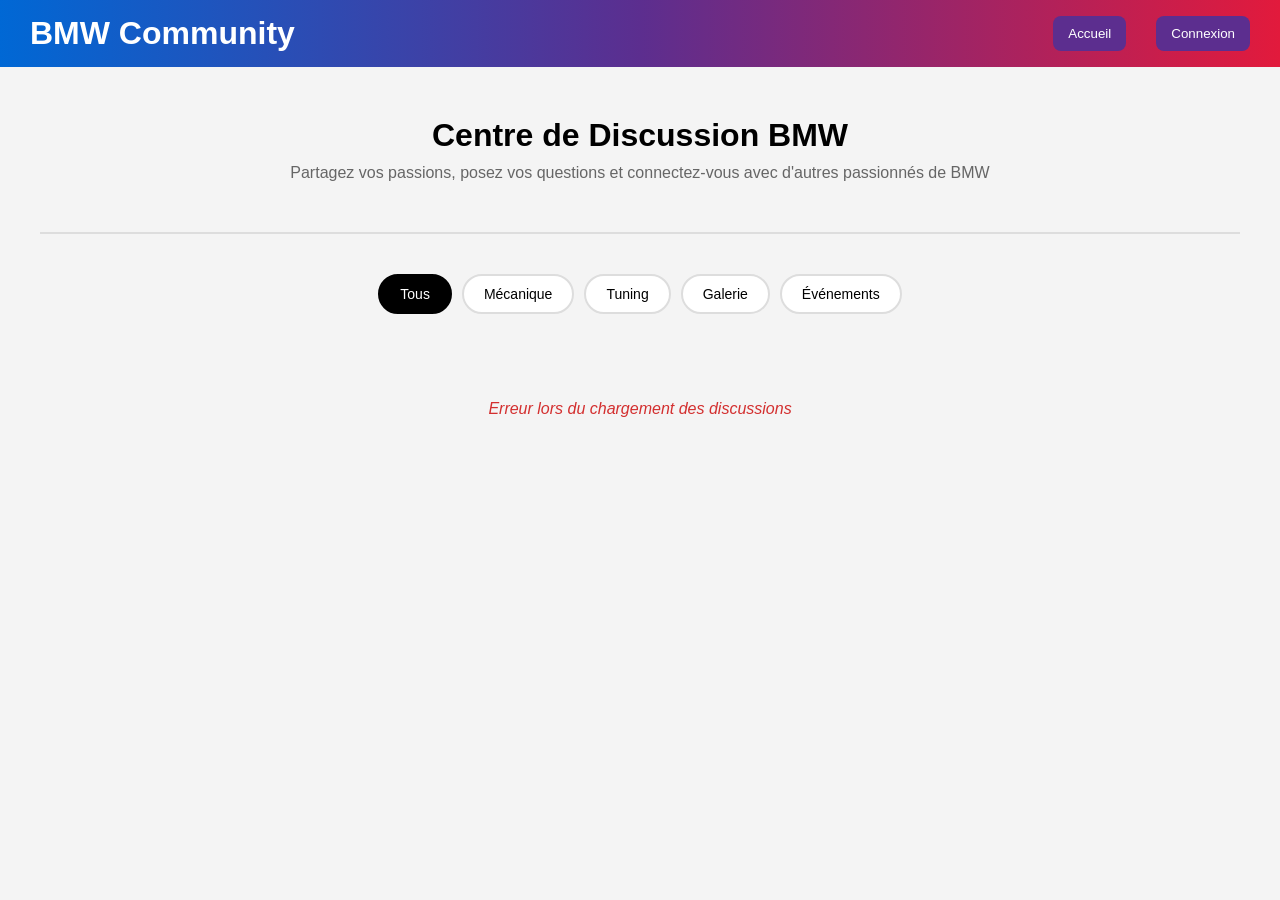
==== commit aeb7eb37: "avancée" ====
--- a/templates/forum.html
+++ b/templates/forum.html
@@ -11,7 +11,7 @@
 <header>
     <h1>BMW Community</h1>
     <div class="header-actions">
-        <button class="btn btn-secondary" onclick="window.location.href='/'" style="margin-left:0;">🏠 Accueil</button>
+        <button class="btn btn-secondary" onclick="window.location.href='/'" style="margin-left:0;"> Accueil</button>
         <span id="username-display" class="username"></span>
         <button class="btn btn-secondary" id="logout-btn">Déconnexion</button>
         <button class="btn btn-secondary" id="login-btn" onclick="window.location.href='/login'" style="display:none;">Connexion</button>
